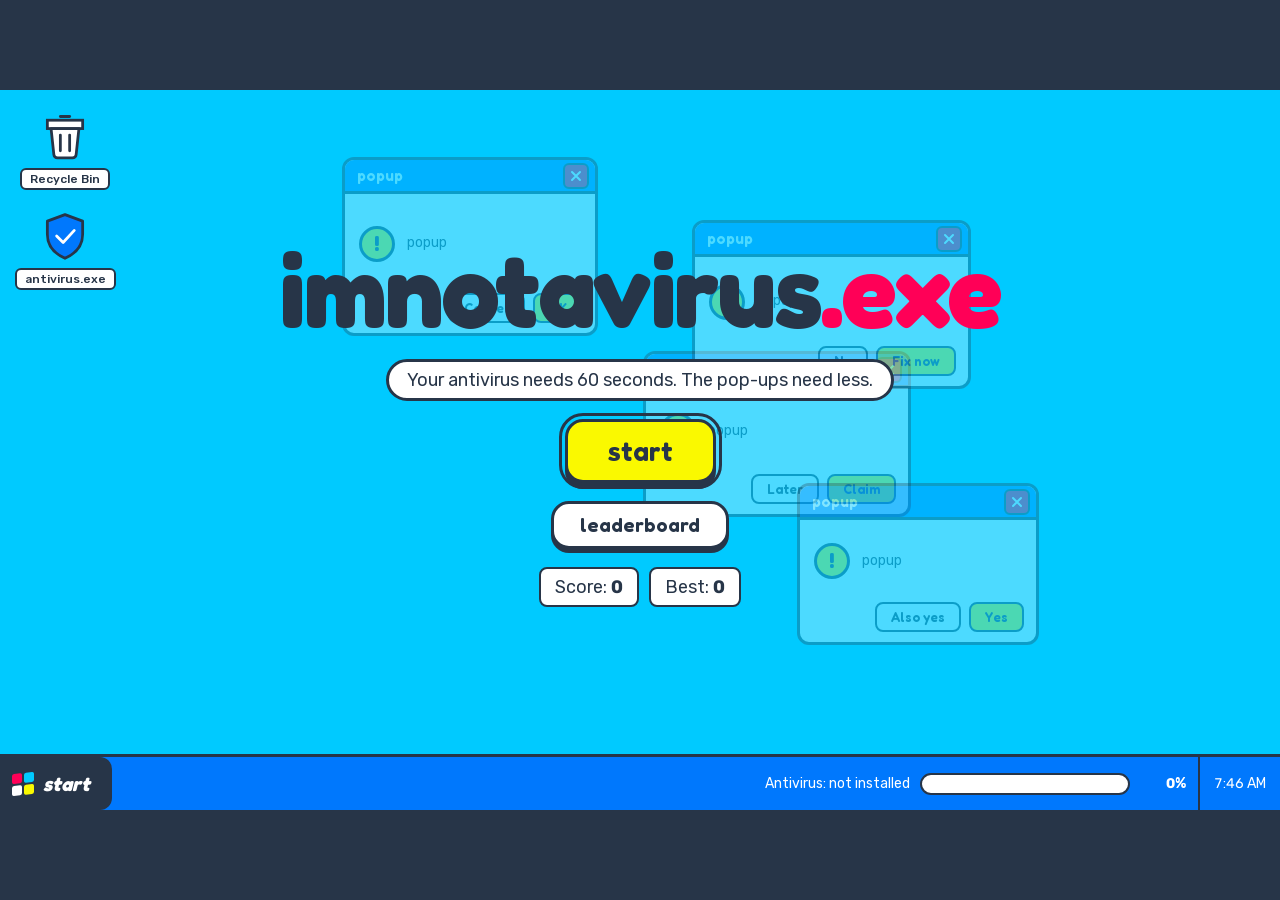
==== index.html @ 9e1ed900 "feat: leaderboard facade with client id, ranking and submit validation Co-Authored-By: Claude Sonnet" ====
<!DOCTYPE html>
<html lang="en">
<head>
  <meta charset="utf-8">
  <meta name="viewport" content="width=device-width, initial-scale=1">
  <title>imnotavirus.exe</title>
  <link rel="stylesheet" href="css/fonts.css">
  <link rel="stylesheet" href="css/base.css">
  <link rel="stylesheet" href="css/desktop.css">
  <link rel="stylesheet" href="css/window.css">
  <link rel="stylesheet" href="css/screens.css">
  <link rel="stylesheet" href="css/leaderboard.css">
</head>
<body>
  <div id="stage">
    <div id="icon-column">
      <div class="desktop-icon">
        <svg viewBox="0 0 56 56" width="52" height="52" aria-hidden="true">
          <path d="M23 7h10" fill="none" stroke="var(--ink)" stroke-width="var(--line)" stroke-linecap="round"/>
          <rect x="9" y="11" width="38" height="9" rx="calc(var(--radius) / 3)" fill="var(--paper)" stroke="var(--ink)" stroke-width="var(--line)"/>
          <path d="M13 20h30l-3 28a4 4 0 0 1-4 3.5H20a4 4 0 0 1-4-3.5z" fill="var(--paper)" stroke="var(--ink)" stroke-width="var(--line)" stroke-linejoin="round"/>
          <path d="M23 27v17M33 27v17" fill="none" stroke="var(--ink)" stroke-width="var(--line)" stroke-linecap="round"/>
        </svg>
        <span>Recycle Bin</span>
      </div>
      <div class="desktop-icon">
        <svg viewBox="0 0 56 56" width="52" height="52" aria-hidden="true">
          <path d="M28 5l19 7v14c0 13-8 21-19 26C17 47 9 39 9 26V12z" fill="var(--blue)" stroke="var(--ink)" stroke-width="var(--line)" stroke-linejoin="round"/>
          <path d="M19 28l7 7 12-13" fill="none" stroke="var(--paper)" stroke-width="var(--line)" stroke-linecap="round" stroke-linejoin="round"/>
        </svg>
        <span>antivirus.exe</span>
      </div>
    </div>

    <div id="popups"></div>

    <section data-screen="title" hidden>
      <div class="ghosts" aria-hidden="true"></div>
      <div class="center">
        <h1 class="title-logo">imnotavirus<span class="exe">.exe</span></h1>
        <p class="tagline">Your antivirus needs <span class="copy-seconds">60</span> seconds. The pop-ups need less.</p>
        <button class="btn" id="start-btn" type="button">start</button>
        <button class="btn small" id="board-btn" type="button">leaderboard</button>
        <div class="stats">
          <span>Score: <strong id="title-last">0</strong></span>
          <span>Best: <strong id="title-best">0</strong></span>
        </div>
      </div>
    </section>

    <section data-screen="tutorial" hidden>
      <div class="instruct">
        <b>Click anywhere on a pop-up</b> to close it — the whole window, not just the ✕. They arrive faster and faster, so don't let them pile up before the antivirus finishes installing. Press <b>start</b> in the taskbar, or <b>Esc</b>, to pause.
      </div>
    </section>

    <section data-screen="play" hidden></section>

    <section data-screen="paused" hidden>
      <div class="start-menu" role="status" aria-live="polite">
        <div class="start-menu-head">
          <span class="hud-flag" aria-hidden="true"><i></i><i></i><i></i><i></i></span>
          <h2 id="paused-heading">Paused</h2>
        </div>
        <ul class="start-menu-rows">
          <li><span>Pop-ups closed</span><strong id="pause-closed">0</strong></li>
          <li><span>Pop-ups open</span><strong id="pause-open">0</strong></li>
          <li><span>Antivirus installed</span><strong id="pause-progress">0%</strong></li>
        </ul>
        <p class="start-menu-hint">Press Esc or the start button to keep going.</p>
      </div>
    </section>

    <section data-screen="success" hidden>
      <div class="wizard" role="status" aria-live="polite">
        <div class="wizard-bar">antivirus.exe — Setup</div>
        <div class="wizard-body">
          <h2>Installation complete.</h2>
          <ul class="wizard-steps">
            <li><span class="tick" aria-hidden="true">✓</span>Scanning system… done</li>
            <li><span class="tick" aria-hidden="true">✓</span>Removing threats… done</li>
            <li><span class="tick" aria-hidden="true">✓</span>Restarting services… done</li>
          </ul>
          <div class="wizard-meter" aria-hidden="true"><span class="wizard-meter-fill"></span></div>
          <div class="stats">
            <span>Closed: <strong id="success-score">0</strong></span>
            <span>Best: <strong id="success-best">0</strong></span>
          </div>
          <span class="badge" id="success-new-best" hidden>New best</span>
        </div>
        <div class="wizard-foot">
          <button class="btn small" id="play-again-btn" type="button">finish</button>
        </div>
      </div>
    </section>

    <section data-screen="crash" hidden>
      <div class="crash-face" aria-hidden="true">:(</div>
      <h2>Your PC ran into a problem and needs to restart.</h2>
      <p>You closed <strong id="crash-score">0</strong> pop-ups before your desktop ran out of room (best: <strong id="crash-best">0</strong>), and the antivirus was <strong id="crash-progress">0</strong>% installed.</p>
      <span class="badge" id="crash-new-best" hidden>New best</span>
      <p class="crash-pct"><span id="crash-pct">0</span>% complete</p>
      <button class="btn" id="try-again-btn" type="button">try again</button>
    </section>

    <section data-screen="board" hidden>
      <div class="board">
        <div class="board-bar">
          <span id="board-heading">leaderboard.exe</span>
          <button class="board-x" id="board-close" type="button" aria-label="Close leaderboard">✕</button>
        </div>
        <div class="board-body">
          <div class="board-status" id="board-status" hidden></div>
          <table class="board-table" id="board-table" aria-labelledby="board-heading">
            <thead>
              <tr><th class="col-rank" scope="col">rank</th><th scope="col">name</th><th class="col-score" scope="col">closed</th></tr>
            </thead>
            <tbody id="board-rows">
              <tr><td><span class="medal medal-1">1</span></td><td>placeholder</td><td class="col-score">144</td></tr>
              <tr><td><span class="medal medal-2">2</span></td><td>placeholder</td><td class="col-score">141</td></tr>
              <tr><td><span class="medal medal-3">3</span></td><td>placeholder</td><td class="col-score">138</td></tr>
              <tr class="row-mine"><td>4</td><td>placeholder</td><td class="col-score">96</td></tr>
            </tbody>
          </table>
          <div class="board-mine-pin" id="board-mine" hidden></div>
        </div>
        <div class="board-foot">
          <button class="btn small" id="board-back" type="button">back</button>
        </div>
      </div>
    </section>

    <div id="taskbar">
      <button class="hud-start" id="start-menu" type="button" title="Pause (Esc)">
        <span class="hud-flag" aria-hidden="true"><i></i><i></i><i></i><i></i></span>
        <span id="hud-start-label">start</span>
      </button>
      <span class="hud-av">
        <span id="hud-label">Antivirus: not installed</span>
        <span class="hud-meter"><span class="hud-meter-fill" id="hud-fill"></span></span>
        <strong id="hud-time">0%</strong>
      </span>
      <span class="hud-clock" id="hud-clock">12:00 PM</span>
    </div>

    <pre id="debug" hidden></pre>
  </div>

  <script src="js/config.js"></script>
  <script src="js/names.js"></script>
  <script src="js/storage.js"></script>
  <script src="js/leaderboard-local.js"></script>
  <script src="js/leaderboard.js"></script>
  <script src="js/stage.js"></script>
  <script src="js/popups.js"></script>
  <script src="js/hud.js"></script>
  <script src="js/screens.js"></script>
  <script src="js/debug.js"></script>
  <script src="js/game.js"></script>
  <script src="js/main.js"></script>
</body>
</html>
---- css/fonts.css ----
/* Fredoka and Rubik, latin subset, SIL Open Font License 1.1.
   Base64 so the fonts also load from file://; see assets/fonts/README.md. */

@font-face {
  font-family: "Fredoka";
  font-style: normal;
  font-weight: 300 700;
  font-display: swap;
  src: url([data-uri]) format("woff2");
}

@font-face {
  font-family: "Rubik";
  font-style: normal;
  font-weight: 300 900;
  font-display: swap;
  src: url([data-uri]) format("woff2");
}
---- css/base.css ----
:root {
  --desk: #00CAFF;
  --paper: #FFFFFF;
  --warn: #FAF900;
  --err: #FF0057;
  --ink: #273548;
  --blue: #0078FD;
  --win: #04B550;

  /* Medals. Measured against --ink text: gold 7.78:1, silver 8.13:1,
     bronze 5.37:1 — all clear of 4.5:1. As fills only; each needs an --ink
     border because the fills themselves are 1.6-2.3:1 against --paper. */
  --gold: #FFC400;
  --silver: #C9D2DC;
  --bronze: #E09B6B;

  --line: 3px;
  --line-thin: 2px;
  --radius: 12px;
  --press: 6px;

  --stage-w: 1280px;
  --stage-h: 720px;
  --taskbar: 56px;

  --display: "Fredoka", "Arial Rounded MT Bold", "Trebuchet MS", system-ui, sans-serif;
  --font: "Rubik", system-ui, -apple-system, "Segoe UI", Roboto, sans-serif;
}

* { box-sizing: border-box; }

html, body { height: 100%; margin: 0; }

body {
  overflow: hidden;
  background: var(--ink);
  color: var(--ink);
  font-family: var(--font);
  user-select: none;
  -webkit-user-select: none;
}

#stage {
  position: absolute;
  left: 50%;
  top: 50%;
  width: var(--stage-w);
  height: var(--stage-h);
  transform: translate(-50%, -50%) scale(var(--scale, 1));
  background: var(--desk);
  overflow: hidden;
}

#debug {
  position: absolute;
  top: 12px;
  right: 12px;
  z-index: 10;
  margin: 0;
  padding: 8px 10px;
  border-radius: calc(var(--radius) / 2);
  background: var(--ink);
  color: var(--paper);
  font: 12px/1.5 ui-monospace, Menlo, Consolas, monospace;
  pointer-events: none;
}
---- css/desktop.css ----
#icon-column {
  position: absolute;
  left: 0;
  top: 0;
  bottom: var(--taskbar);
  width: 130px;
  display: flex;
  flex-direction: column;
  align-items: center;
  gap: 20px;
  padding-top: 20px;
}

.desktop-icon {
  width: 104px;
  display: flex;
  flex-direction: column;
  align-items: center;
  gap: 6px;
}

.desktop-icon span {
  padding: 2px 8px;
  background: var(--paper);
  border: var(--line-thin) solid var(--ink);
  border-radius: calc(var(--radius) / 2);
  font-size: 12px;
  font-weight: 500;
  text-align: center;
}

#taskbar {
  position: absolute;
  left: 0;
  right: 0;
  bottom: 0;
  height: var(--taskbar);
  z-index: 3;
  display: flex;
  align-items: center;
  gap: 12px;
  padding: 0 0 0 0;
  background: var(--blue);
  color: var(--paper);
  border-top: var(--line) solid var(--ink);
  font-size: 15px;
  font-variant-numeric: tabular-nums;
}

.hud-start {
  height: 100%;
  display: flex;
  align-items: center;
  gap: 9px;
  padding: 0 22px 0 12px;
  background: var(--ink);
  color: var(--paper);
  border: 0;
  border-radius: 0 var(--radius) var(--radius) 0;
  font-family: var(--display);
  font-size: 20px;
  font-weight: 700;
  font-style: italic;
  cursor: pointer;
}

.hud-start:hover {
  color: var(--warn);
}

.hud-start:focus-visible {
  outline: var(--line) solid var(--warn);
  outline-offset: calc(-1 * var(--line));
}

.hud-flag {
  display: grid;
  grid-template-columns: 10px 10px;
  gap: 2px;
  transform: skewY(-6deg);
}

.hud-flag i {
  width: 10px;
  height: 10px;
  border-radius: 2px;
}

.hud-flag i:nth-child(1) { background: var(--err); }
.hud-flag i:nth-child(2) { background: var(--desk); }
.hud-flag i:nth-child(3) { background: var(--paper); }
.hud-flag i:nth-child(4) { background: var(--warn); }

.hud-av {
  margin-left: auto;
  display: flex;
  align-items: center;
  gap: 10px;
  font-size: 14px;
}

.hud-meter {
  width: 210px;
  height: 22px;
  overflow: hidden;
  background: var(--paper);
  border: var(--line-thin) solid var(--ink);
  border-radius: 999px;
}

.hud-meter-fill {
  display: block;
  height: 100%;
  width: 0;
  background: repeating-linear-gradient(-45deg, var(--ink) 0 6px, var(--warn) 6px 12px);
}

#hud-time {
  width: 46px;
  font-variant-numeric: tabular-nums;
  text-align: right;
  font-weight: 700;
}

.hud-clock {
  height: 100%;
  display: flex;
  align-items: center;
  padding: 0 14px;
  border-left: var(--line-thin) solid var(--ink);
  font-size: 14px;
}
---- css/window.css ----
#popups {
  position: absolute;
  inset: 0 0 var(--taskbar) 0;
  z-index: 1;
}

.popup,
.ghost {
  position: absolute;
  display: flex;
  flex-direction: column;
  overflow: hidden;
  background: var(--paper);
  border: var(--line) solid var(--ink);
  border-radius: var(--radius);
}

.popup {
  cursor: pointer;
  transition: opacity 100ms linear;
}

.popup-bar {
  flex: none;
  display: flex;
  align-items: center;
  justify-content: space-between;
  gap: 8px;
  height: 34px;
  padding: 0 6px 0 12px;
  background: var(--blue);
  color: var(--paper);
  border-bottom: var(--line) solid var(--ink);
  font-family: var(--display);
  font-size: 15px;
  font-weight: 600;
}

.popup-title {
  white-space: nowrap;
  overflow: hidden;
  text-overflow: ellipsis;
}

.popup-x {
  flex: none;
  width: 26px;
  height: 26px;
  display: grid;
  place-items: center;
  background: var(--err);
  border: var(--line-thin) solid var(--ink);
  border-radius: calc(var(--radius) / 2);
}

.popup-x svg {
  display: block;
}

.popup-body {
  flex: 1;
  display: flex;
  align-items: center;
  gap: 12px;
  padding: 10px 14px;
  font-size: 14px;
  line-height: 1.3;
}

.popup-icon {
  flex: none;
  width: 36px;
  height: 36px;
  display: grid;
  place-items: center;
  background: var(--warn);
  border: var(--line) solid var(--ink);
  border-radius: 50%;
  font-family: var(--display);
  font-size: 21px;
  font-weight: 700;
}

.popup-foot {
  flex: none;
  display: flex;
  justify-content: flex-end;
  gap: 8px;
  padding: 0 12px 10px;
}

.popup-fake {
  padding: 5px 14px;
  background: var(--paper);
  border: var(--line-thin) solid var(--ink);
  border-radius: calc(var(--radius) / 1.5);
  font-family: var(--display);
  font-size: 13px;
  font-weight: 600;
}

.popup-fake.primary {
  background: var(--warn);
}

.popup:hover .popup-bar {
  background: var(--ink);
}

.popup.closing {
  opacity: 0;
  pointer-events: none;
}

.popup-warning .popup-bar {
  background: var(--warn);
  color: var(--ink);
}

.popup-warning .popup-x {
  background: var(--ink);
}

.popup-error {
  border-color: var(--err);
}

.popup-error .popup-bar {
  background: var(--ink);
  border-bottom-color: var(--err);
}

.popup-error .popup-icon {
  background: var(--err);
  color: var(--paper);
  border-radius: calc(var(--radius) / 3);
}

.popup-download .popup-bar {
  background: var(--ink);
}

.popup-terminal {
  flex-direction: column;
  align-items: stretch;
  gap: 8px;
  background: var(--ink);
  color: var(--warn);
  font-family: ui-monospace, Menlo, Consolas, monospace;
  font-size: 12px;
}

.popup-terminal .popup-text {
  white-space: nowrap;
  overflow: hidden;
}

.popup-bar-fill {
  height: 10px;
  background: repeating-linear-gradient(90deg, var(--warn) 0 8px, var(--ink) 8px 14px);
  border: var(--line-thin) solid var(--paper);
}
---- css/screens.css ----
[data-screen] {
  position: absolute;
  inset: 0 0 var(--taskbar) 0;
  z-index: 2;
  pointer-events: none;
}

[data-screen][hidden] {
  display: none;
}

[data-screen] button,
.wizard,
.board,
[data-screen="paused"],
[data-screen="crash"] {
  pointer-events: auto;
}

.center {
  position: absolute;
  inset: 0;
  display: flex;
  flex-direction: column;
  align-items: center;
  justify-content: center;
  gap: 18px;
  text-align: center;
}

.ghosts {
  position: absolute;
  inset: 0;
  pointer-events: none;
}

.ghost {
  opacity: 0.3;
  transition: opacity 140ms linear, transform 140ms ease-out;
}

.ghosts.animated .ghost {
  opacity: 0;
  transform: scale(0.92);
}

.ghosts.animated .ghost.ghost-on {
  opacity: 0.3;
  transform: none;
}

@media (prefers-reduced-motion: reduce) {
  .ghost,
  .ghosts.animated .ghost,
  .ghosts.animated .ghost.ghost-on {
    opacity: 0.3;
    transform: none;
    transition: none;
  }
}

.title-logo {
  margin: 0;
  font-family: var(--display);
  font-size: 104px;
  font-weight: 700;
  letter-spacing: -0.02em;
  line-height: 1;
}

.title-logo .exe {
  color: var(--err);
}

.tagline {
  margin: 0;
  padding: 7px 18px;
  background: var(--paper);
  border: var(--line) solid var(--ink);
  border-radius: 999px;
  font-size: 18px;
}

.stats {
  display: flex;
  gap: 10px;
  font-size: 18px;
  font-variant-numeric: tabular-nums;
}

.stats span {
  padding: 7px 14px;
  background: var(--paper);
  border: var(--line-thin) solid var(--ink);
  border-radius: calc(var(--radius) / 1.5);
}

.btn {
  padding: 12px 40px;
  background: var(--paper);
  color: var(--ink);
  border: var(--line) solid var(--ink);
  border-radius: calc(var(--radius) * 1.5);
  box-shadow: 0 var(--press) 0 var(--ink);
  font-family: var(--display);
  font-size: 28px;
  font-weight: 600;
  cursor: pointer;
  transition: transform 60ms linear, box-shadow 60ms linear, background 100ms linear;
}

.btn:hover {
  background: var(--warn);
}

.btn:active {
  transform: translateY(var(--press));
  box-shadow: 0 0 0 var(--ink);
}

.btn:focus-visible {
  outline: var(--line) solid var(--ink);
  outline-offset: var(--line);
  background: var(--warn);
}

.btn:disabled {
  cursor: default;
  opacity: 0.55;
}

.btn.small {
  padding: 9px 26px;
  font-size: 20px;
  box-shadow: 0 calc(var(--press) / 1.5) 0 var(--ink);
}

.btn.small:active {
  transform: translateY(calc(var(--press) / 1.5));
}

.instruct {
  position: absolute;
  left: 50%;
  bottom: 24px;
  transform: translateX(-50%);
  width: 780px;
  padding: 14px 22px;
  background: var(--paper);
  border: var(--line) solid var(--ink);
  border-radius: var(--radius);
  font-size: 18px;
  line-height: 1.45;
  text-align: center;
}

.badge {
  padding: 5px 14px;
  background: var(--warn);
  color: var(--ink);
  border: var(--line-thin) solid var(--ink);
  border-radius: 999px;
  font-family: var(--display);
  font-size: 13px;
  font-weight: 700;
  letter-spacing: 0.06em;
  text-transform: uppercase;
}

[data-screen="paused"] {
  background: rgba(39, 53, 72, 0.35);
}

[data-screen="crash"] {
  inset: 0;
  z-index: 5;
  display: flex;
  flex-direction: column;
  align-items: flex-start;
  gap: 20px;
  padding: 84px 140px;
  background: var(--blue);
  color: var(--paper);
}

.crash-face {
  margin-bottom: 8px;
  font-family: var(--display);
  font-size: 150px;
  font-weight: 500;
  line-height: 0.8;
}

[data-screen="crash"] h2 {
  margin: 0;
  max-width: 30ch;
  font-size: 34px;
  font-weight: 400;
  line-height: 1.25;
}

[data-screen="crash"] p {
  margin: 0;
  max-width: 62ch;
  font-size: 19px;
  line-height: 1.45;
}

.crash-pct {
  font-variant-numeric: tabular-nums;
}

.start-menu {
  position: absolute;
  left: 0;
  bottom: 0;
  width: 340px;
  display: flex;
  flex-direction: column;
  gap: 14px;
  padding: 18px;
  background: var(--ink);
  color: var(--paper);
  border: var(--line) solid var(--paper);
  border-radius: 0 var(--radius) 0 0;
}

.start-menu-head {
  display: flex;
  align-items: center;
  gap: 10px;
}

.start-menu-head h2 {
  margin: 0;
  font-family: var(--display);
  font-size: 26px;
  font-weight: 600;
}

.start-menu-rows {
  margin: 0;
  padding: 0;
  list-style: none;
  display: flex;
  flex-direction: column;
  gap: 4px;
}

.start-menu-rows li {
  display: flex;
  align-items: center;
  justify-content: space-between;
  gap: 12px;
  padding: 10px 12px;
  background: var(--blue);
  color: var(--paper);
  border-radius: calc(var(--radius) / 3);
  font-size: 19px;
  font-weight: 700;
}

.start-menu-rows strong {
  font-size: 19px;
  font-weight: 700;
  font-variant-numeric: tabular-nums;
}

.start-menu-hint {
  margin: 0;
  font-size: 14px;
  line-height: 1.4;
}

.wizard {
  position: absolute;
  left: 50%;
  top: 50%;
  transform: translate(-50%, -50%);
  width: 460px;
  overflow: hidden;
  background: var(--paper);
  border: var(--line) solid var(--ink);
  border-radius: var(--radius);
}

.wizard-bar {
  padding: 10px 14px;
  background: var(--blue);
  color: var(--paper);
  border-bottom: var(--line) solid var(--ink);
  font-family: var(--display);
  font-size: 19px;
  font-weight: 700;
}

.wizard-body {
  display: flex;
  flex-direction: column;
  align-items: center;
  gap: 16px;
  padding: 24px;
  text-align: center;
}

.wizard-body h2 {
  margin: 0;
  font-family: var(--display);
  font-size: 28px;
  font-weight: 600;
}

.wizard-steps {
  margin: 0;
  padding: 0;
  width: 100%;
  list-style: none;
  display: flex;
  flex-direction: column;
  gap: 8px;
  font-size: 16px;
  text-align: left;
}

.wizard-steps li {
  display: flex;
  align-items: center;
  gap: 10px;
}

.tick {
  flex: none;
  width: 22px;
  height: 22px;
  display: grid;
  place-items: center;
  background: var(--win);
  color: var(--ink);
  border: var(--line-thin) solid var(--ink);
  border-radius: 50%;
  font-size: 13px;
  font-weight: 700;
}

.wizard-meter {
  width: 100%;
  height: 20px;
  overflow: hidden;
  background: var(--paper);
  border: var(--line-thin) solid var(--ink);
  border-radius: 999px;
}

.wizard-meter-fill {
  display: block;
  height: 100%;
  width: 100%;
  background: repeating-linear-gradient(-45deg, var(--ink) 0 6px, var(--warn) 6px 12px);
}

.wizard-foot {
  display: flex;
  justify-content: flex-end;
  padding: 0 24px 22px;
}


/* Win transition: the wizard rises, ticks its steps one at a time, then fills.
   Only applied while .wizard-reveal is set, so reduced-motion gets the finished
   state immediately. */
@keyframes wizard-rise {
  from {
    opacity: 0;
    transform: translate(-50%, calc(-50% + 20px));
  }
  to {
    opacity: 1;
    transform: translate(-50%, -50%);
  }
}
.wizard.wizard-reveal {
  animation: wizard-rise 220ms ease-out both;
}
.wizard-reveal .wizard-steps li {
  opacity: 0.45;
  transition: opacity 160ms ease;
}
.wizard-reveal .wizard-steps li.done {
  opacity: 1;
}
.wizard-reveal .tick {
  background: var(--paper);
  color: transparent;
  transform: scale(0.72);
  transition: background 160ms ease, color 160ms ease, transform 160ms ease-out;
}
.wizard-reveal .wizard-steps li.done .tick {
  background: var(--win);
  color: var(--ink);
  transform: scale(1);
}
.wizard-reveal .wizard-meter-fill {
  width: 0;
  transition: width 420ms ease-out;
}
.wizard-reveal.filled .wizard-meter-fill {
  width: 100%;
}
---- css/leaderboard.css ----
/* Board window. Mirrors .wizard's construction so the two windows agree. */
.board {
  position: absolute;
  left: 50%;
  top: 50%;
  transform: translate(-50%, -50%);
  width: 620px;
  max-height: 560px;
  display: flex;
  flex-direction: column;
  overflow: hidden;
  background: var(--paper);
  border: var(--line) solid var(--ink);
  border-radius: var(--radius);
}
.board-bar {
  display: flex;
  align-items: center;
  justify-content: space-between;
  gap: 12px;
  padding: 8px 10px 8px 14px;
  background: var(--blue);
  color: var(--paper);
  font-family: var(--display);
  font-size: 17px;
  border-bottom: var(--line) solid var(--ink);
}
.board-x {
  flex: none;
  width: 26px;
  height: 26px;
  display: grid;
  place-items: center;
  background: var(--err);
  color: var(--paper);
  font-size: 14px;
  line-height: 1;
  border: var(--line-thin) solid var(--ink);
  border-radius: calc(var(--radius) / 2);
  cursor: pointer;
}
.board-body {
  flex: 1 1 auto;
  min-height: 0;
  overflow-y: auto;
  padding: 14px;
}
.board-foot {
  display: flex;
  justify-content: flex-end;
  padding: 10px 14px;
  border-top: var(--line-thin) solid var(--ink);
}
.board-table {
  width: 100%;
  border-collapse: collapse;
  font-size: 16px;
  text-align: left;
}
.board-table th {
  padding: 4px 8px;
  font-family: var(--display);
  font-size: 14px;
  text-transform: lowercase;
  border-bottom: var(--line-thin) solid var(--ink);
}
.board-table td {
  padding: 5px 8px;
  border-bottom: 1px solid rgba(39, 53, 72, 0.15);
}
.board-table .col-rank { width: 70px; }
.board-table .col-score { width: 90px; text-align: right; }
.board-table td.col-score { font-variant-numeric: tabular-nums; font-weight: 700; }

/* Medals are a filled pill with the rank in ink. The number is always
   present, so rank is never communicated by colour alone. */
.medal {
  display: inline-grid;
  place-items: center;
  min-width: 30px;
  padding: 1px 7px;
  color: var(--ink);
  font-weight: 700;
  border: var(--line-thin) solid var(--ink);
  border-radius: 999px;
}
.medal-1 { background: var(--gold); }
.medal-2 { background: var(--silver); }
.medal-3 { background: var(--bronze); }

.row-mine { background: rgba(0, 120, 253, 0.12); }
.row-mine td { font-weight: 700; }
.won-badge {
  margin-left: 6px;
  padding: 0 6px;
  font-size: 12px;
  font-weight: 700;
  color: var(--ink);
  background: var(--win);
  border: 1px solid var(--ink);
  border-radius: 999px;
}

.board-mine-pin {
  margin-top: 10px;
  padding-top: 10px;
  border-top: var(--line-thin) dashed var(--ink);
  font-size: 16px;
  font-weight: 700;
}
.board-status {
  padding: 18px 6px;
  font-size: 17px;
  text-align: center;
}
.board-skeleton span {
  display: block;
  height: 18px;
  margin: 8px 0;
  background: rgba(39, 53, 72, 0.12);
  border-radius: calc(var(--radius) / 3);
}
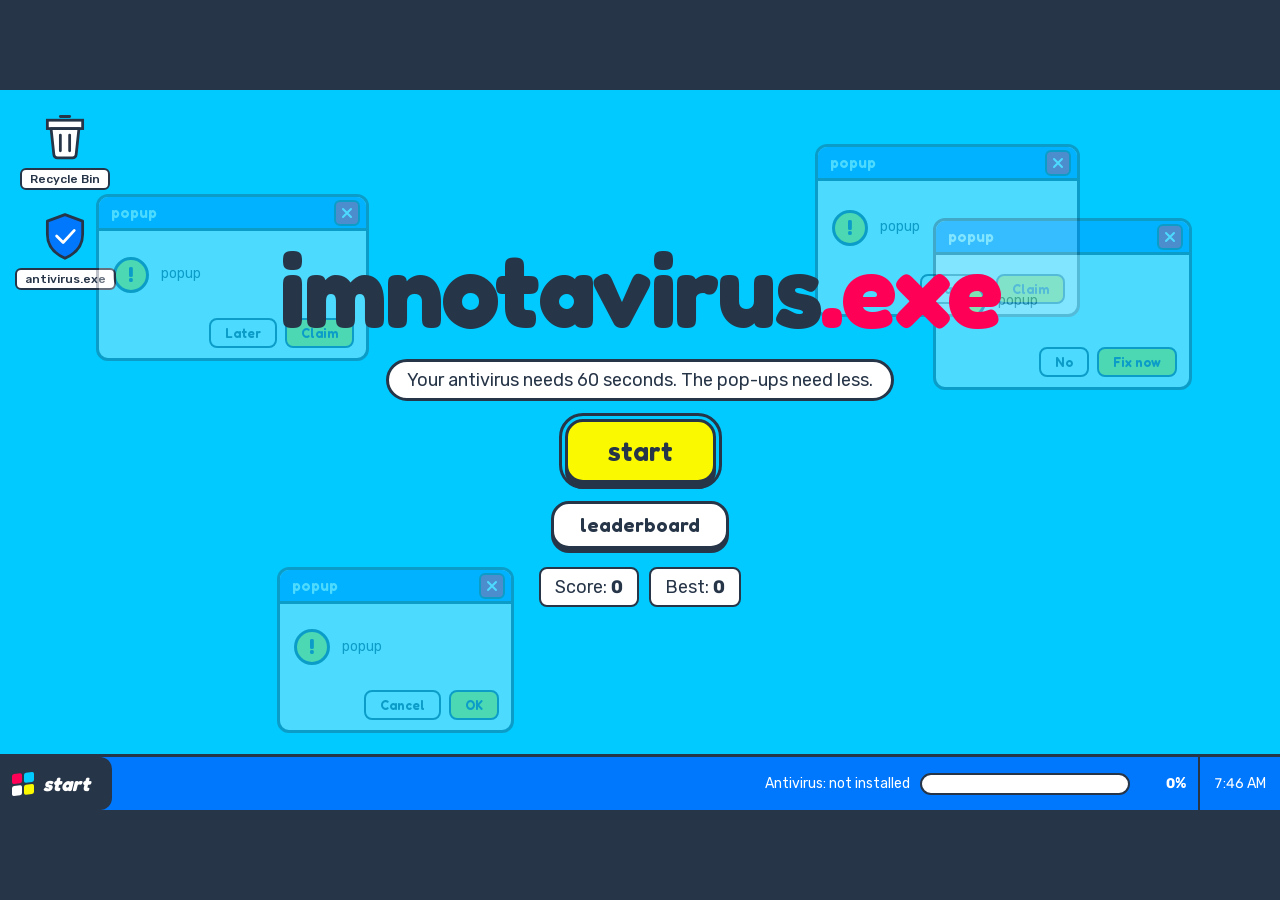
==== commit 210604e7: "feat: render the board with medals, pinned placement and all four states Co-Authored-By: Claude Sonn" ====
--- a/index.html
+++ b/index.html
@@ -115,12 +115,7 @@
             <thead>
               <tr><th class="col-rank" scope="col">rank</th><th scope="col">name</th><th class="col-score" scope="col">closed</th></tr>
             </thead>
-            <tbody id="board-rows">
-              <tr><td><span class="medal medal-1">1</span></td><td>placeholder</td><td class="col-score">144</td></tr>
-              <tr><td><span class="medal medal-2">2</span></td><td>placeholder</td><td class="col-score">141</td></tr>
-              <tr><td><span class="medal medal-3">3</span></td><td>placeholder</td><td class="col-score">138</td></tr>
-              <tr class="row-mine"><td>4</td><td>placeholder</td><td class="col-score">96</td></tr>
-            </tbody>
+            <tbody id="board-rows"></tbody>
           </table>
           <div class="board-mine-pin" id="board-mine" hidden></div>
         </div>
@@ -151,6 +146,7 @@
   <script src="js/storage.js"></script>
   <script src="js/leaderboard-local.js"></script>
   <script src="js/leaderboard.js"></script>
+  <script src="js/board-ui.js"></script>
   <script src="js/stage.js"></script>
   <script src="js/popups.js"></script>
   <script src="js/hud.js"></script>
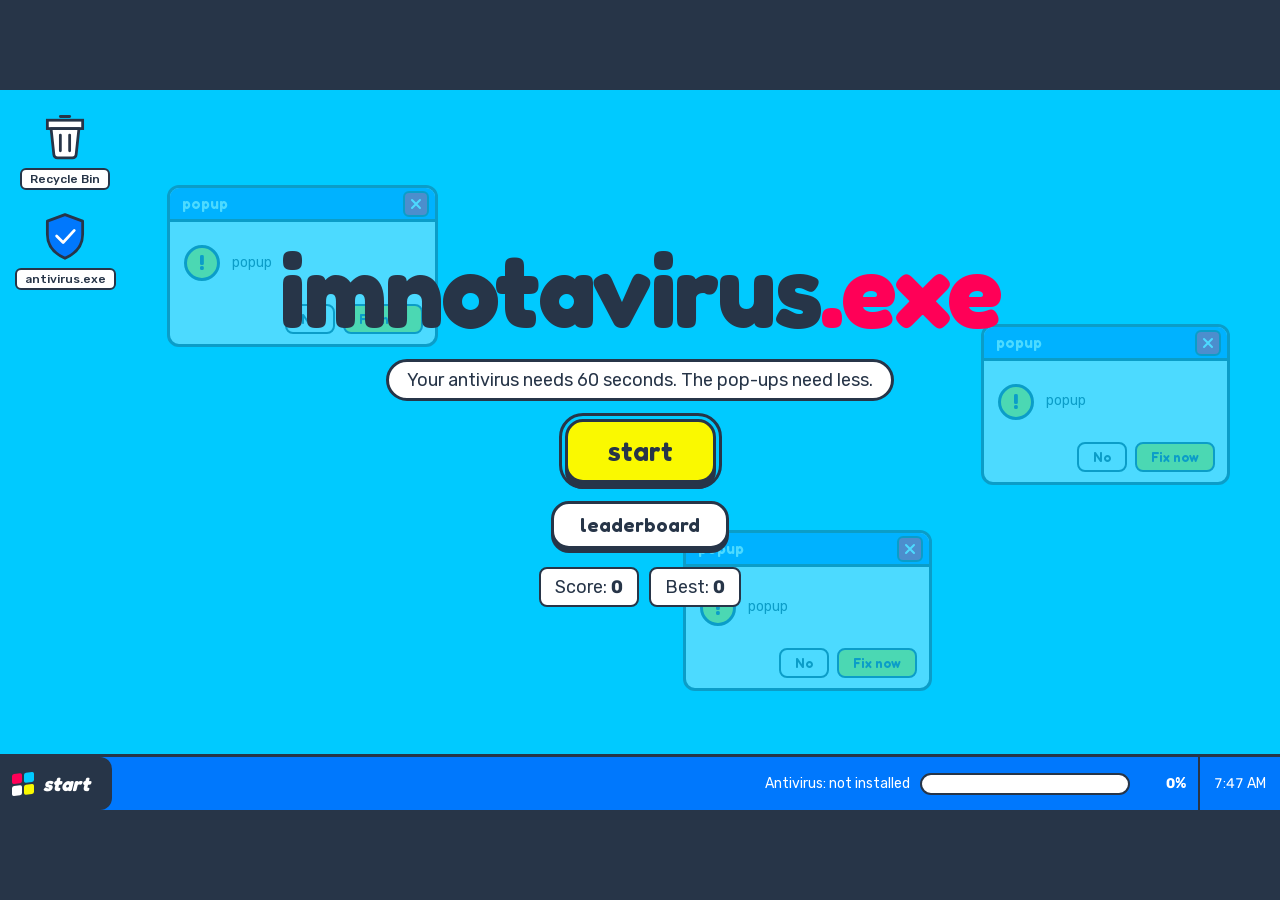
==== commit 419ba1b4: "feat: name entry on both end screens with inline validation Passes the actual result object by refer" ====
--- a/index.html
+++ b/index.html
@@ -87,6 +87,7 @@
             <span>Best: <strong id="success-best">0</strong></span>
           </div>
           <span class="badge" id="success-new-best" hidden>New best</span>
+          <div class="name-slot" id="success-name-slot"></div>
         </div>
         <div class="wizard-foot">
           <button class="btn small" id="play-again-btn" type="button">finish</button>
@@ -99,6 +100,7 @@
       <h2>Your PC ran into a problem and needs to restart.</h2>
       <p>You closed <strong id="crash-score">0</strong> pop-ups before your desktop ran out of room (best: <strong id="crash-best">0</strong>), and the antivirus was <strong id="crash-progress">0</strong>% installed.</p>
       <span class="badge" id="crash-new-best" hidden>New best</span>
+      <div class="name-slot" id="crash-name-slot"></div>
       <p class="crash-pct"><span id="crash-pct">0</span>% complete</p>
       <button class="btn" id="try-again-btn" type="button">try again</button>
     </section>
@@ -138,6 +140,17 @@
       <span class="hud-clock" id="hud-clock">12:00 PM</span>
     </div>
 
+    <form class="name-entry" id="name-entry" novalidate hidden>
+      <label for="name-input">Put this run on the leaderboard</label>
+      <div class="name-entry-row">
+        <input id="name-input" name="name" type="text" maxlength="12" autocomplete="off" spellcheck="false" placeholder="your name">
+        <button class="btn small" id="name-submit" type="submit">submit</button>
+      </div>
+      <p class="name-error" id="name-error" role="alert" hidden></p>
+      <p class="name-note">Letters, numbers and spaces, up to 12. Your name will be visible on a public board.</p>
+      <p class="name-placed" id="name-placed" hidden></p>
+    </form>
+
     <pre id="debug" hidden></pre>
   </div>
 
@@ -147,6 +160,7 @@
   <script src="js/leaderboard-local.js"></script>
   <script src="js/leaderboard.js"></script>
   <script src="js/board-ui.js"></script>
+  <script src="js/name-entry.js"></script>
   <script src="js/stage.js"></script>
   <script src="js/popups.js"></script>
   <script src="js/hud.js"></script>
--- a/css/leaderboard.css
+++ b/css/leaderboard.css
@@ -120,3 +120,71 @@
   background: rgba(39, 53, 72, 0.12);
   border-radius: calc(var(--radius) / 3);
 }
+
+.name-entry[hidden] {
+  display: none;
+}
+.name-entry {
+  display: flex;
+  flex-direction: column;
+  gap: 6px;
+  align-items: center;
+  width: 100%;
+  max-width: 380px;
+  margin: 4px auto 0;
+  text-align: center;
+}
+.name-entry > label {
+  font-family: var(--display);
+  font-size: 16px;
+}
+.name-entry-row[hidden] {
+  display: none;
+}
+.name-entry-row {
+  display: flex;
+  gap: 8px;
+  width: 100%;
+}
+#name-input {
+  flex: 1 1 auto;
+  min-width: 0;
+  padding: 8px 10px;
+  font-family: var(--font);
+  font-size: 17px;
+  color: var(--ink);
+  background: var(--paper);
+  border: var(--line-thin) solid var(--ink);
+  border-radius: calc(var(--radius) / 2);
+}
+#name-input:focus-visible {
+  outline: var(--line) solid var(--ink);
+  outline-offset: 2px;
+}
+.name-error {
+  margin: 0;
+  padding: 4px 8px;
+  font-size: 15px;
+  font-weight: 700;
+  color: var(--ink);
+  background: var(--warn);
+  border: var(--line-thin) solid var(--ink);
+  border-radius: calc(var(--radius) / 2);
+}
+.name-note {
+  margin: 0;
+  font-size: 13px;
+  opacity: 0.75;
+}
+.name-placed {
+  margin: 0;
+  font-family: var(--display);
+  font-size: 18px;
+}
+/* The crash screen is ink-on-blue, so the form needs the paper treatment
+   there to keep every pairing above 4.5:1. */
+[data-screen="crash"] .name-entry > label,
+[data-screen="crash"] .name-note,
+[data-screen="crash"] .name-placed {
+  color: var(--paper);
+}
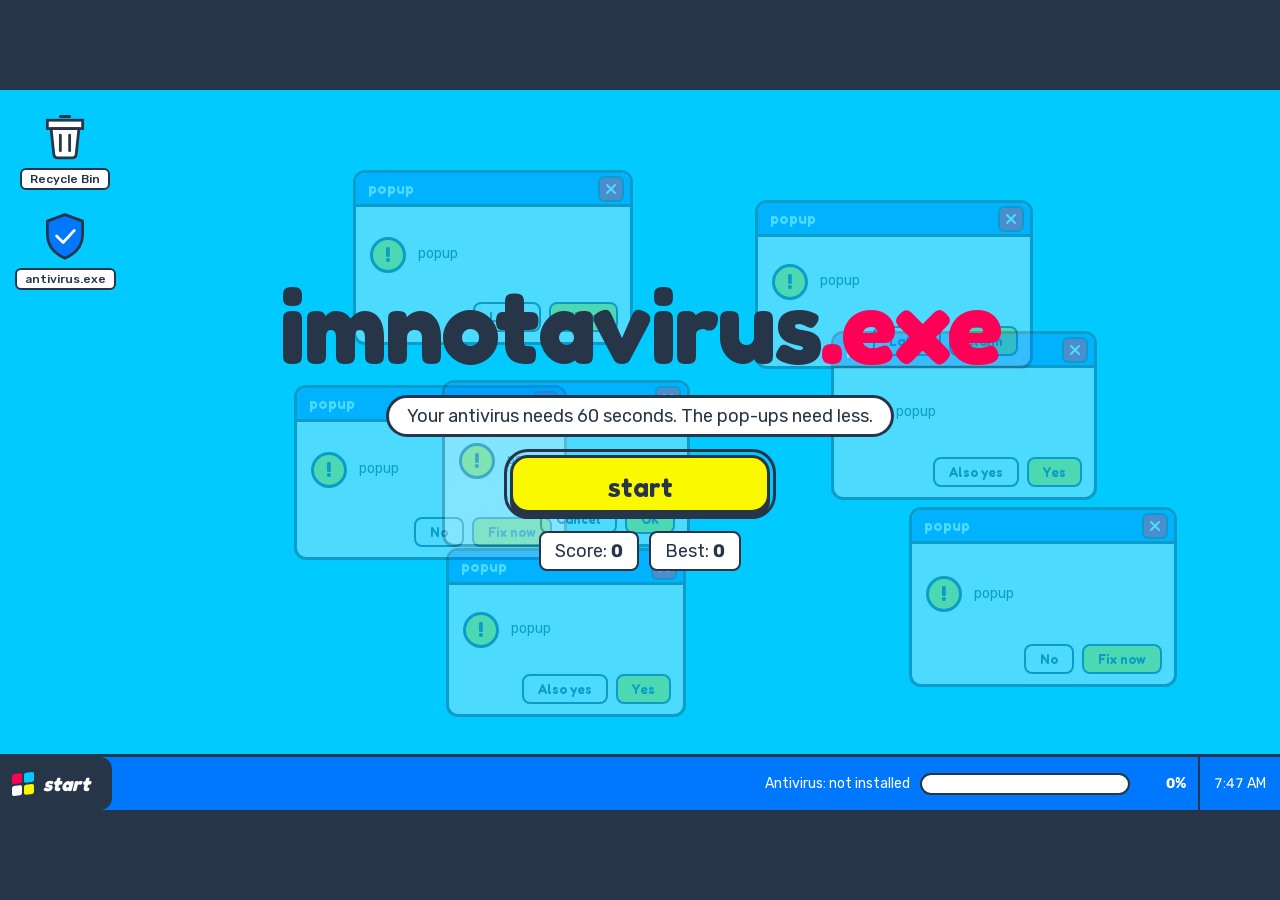
==== commit fafd9a2c: "feat: rotating start/leaderboard wheel that freezes on hover and focus The title screen's button now" ====
--- a/index.html
+++ b/index.html
@@ -39,7 +39,12 @@
       <div class="center">
         <h1 class="title-logo">imnotavirus<span class="exe">.exe</span></h1>
         <p class="tagline">Your antivirus needs <span class="copy-seconds">60</span> seconds. The pop-ups need less.</p>
-        <button class="btn" id="start-btn" type="button">start</button>
+        <button class="btn wheel" id="wheel-btn" type="button" aria-label="start">
+          <span class="wheel-track" id="wheel-track" aria-hidden="true">
+            <span>start</span>
+            <span>leaderboard</span>
+          </span>
+        </button>
         <button class="btn small" id="board-btn" type="button">leaderboard</button>
         <div class="stats">
           <span>Score: <strong id="title-last">0</strong></span>
@@ -161,6 +166,7 @@
   <script src="js/leaderboard.js"></script>
   <script src="js/board-ui.js"></script>
   <script src="js/name-entry.js"></script>
+  <script src="js/wheel.js"></script>
   <script src="js/stage.js"></script>
   <script src="js/popups.js"></script>
   <script src="js/hud.js"></script>
--- a/css/base.css
+++ b/css/base.css
@@ -13,6 +13,11 @@
   --gold: #FFC400;
   --silver: #C9D2DC;
   --bronze: #E09B6B;
+
+  /* Paper text on --blue is 4.11:1, under the 4.5:1 bar for normal text. This
+     deeper blue (6.84:1 with --paper) backs small print that sits on the crash
+     screen. Scoped deliberately: --blue itself is unchanged. */
+  --blue-deep: #0057BA;
 
   --line: 3px;
   --line-thin: 2px;
--- a/css/leaderboard.css
+++ b/css/leaderboard.css
@@ -181,10 +181,46 @@
   font-family: var(--display);
   font-size: 18px;
 }
-/* The crash screen is ink-on-blue, so the form needs the paper treatment
-   there to keep every pairing above 4.5:1. */
+/* Paper text directly on --blue is only 4.11:1, under the 4.5:1 bar for
+   normal text -- the crash screen's copy sits on --blue-deep instead, which
+   clears it at 6.84:1. */
+[data-screen="crash"] .name-entry {
+  padding: 10px 12px;
+  background: var(--blue-deep);
+  border: var(--line-thin) solid var(--ink);
+  border-radius: var(--radius);
+}
 [data-screen="crash"] .name-entry > label,
 [data-screen="crash"] .name-note,
 [data-screen="crash"] .name-placed {
   color: var(--paper);
 }
+
+.wheel {
+  position: relative;
+  overflow: hidden;
+  min-width: 260px;
+  height: 58px;
+  padding: 0;
+}
+.wheel-track {
+  display: flex;
+  flex-direction: column;
+  transition: transform 320ms cubic-bezier(0.34, 1.3, 0.64, 1);
+}
+.wheel-track > span {
+  display: grid;
+  place-items: center;
+  height: 58px;
+  line-height: 1;
+}
+.wheel-track.at-1 { transform: translateY(-58px); }
+
+/* Reduced motion: the wheel stops being a wheel and the fallback button
+   carries the second action. */
+#board-btn { display: none; }
+@media (prefers-reduced-motion: reduce) {
+  .wheel-track { transition: none; }
+  .wheel-track.at-1 { transform: none; }
+  #board-btn { display: inline-flex; }
+}
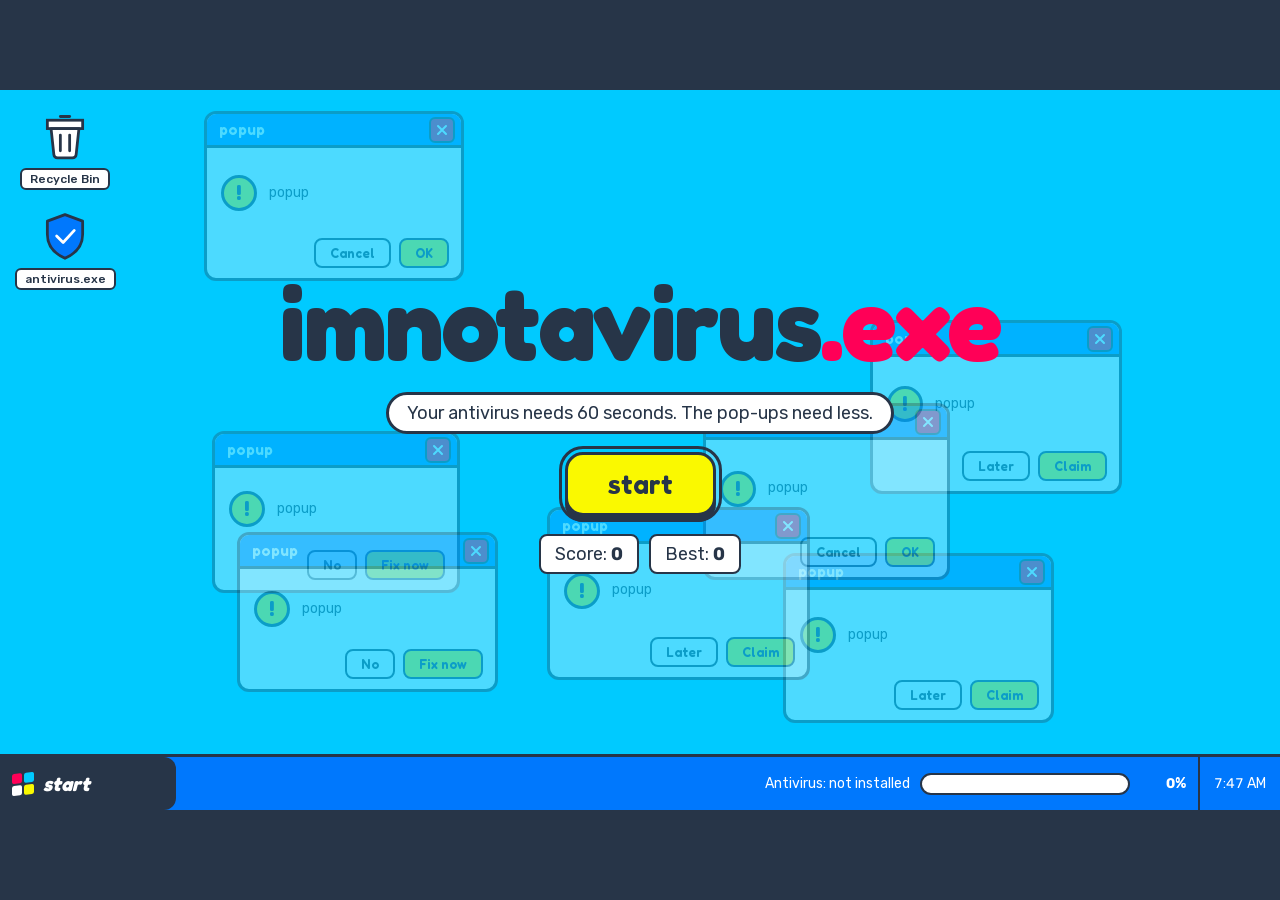
==== commit c7bdf96e: "feat: wheel moves to the taskbar, winners only, taskbar holds its state Three changes Rickey asked f" ====
--- a/index.html
+++ b/index.html
@@ -39,12 +39,7 @@
       <div class="center">
         <h1 class="title-logo">imnotavirus<span class="exe">.exe</span></h1>
         <p class="tagline">Your antivirus needs <span class="copy-seconds">60</span> seconds. The pop-ups need less.</p>
-        <button class="btn wheel" id="wheel-btn" type="button" aria-label="start">
-          <span class="wheel-track" id="wheel-track" aria-hidden="true">
-            <span>start</span>
-            <span>leaderboard</span>
-          </span>
-        </button>
+        <button class="btn" id="start-btn" type="button">start</button>
         <button class="btn small" id="board-btn" type="button">leaderboard</button>
         <div class="stats">
           <span>Score: <strong id="title-last">0</strong></span>
@@ -105,7 +100,6 @@
       <h2>Your PC ran into a problem and needs to restart.</h2>
       <p>You closed <strong id="crash-score">0</strong> pop-ups before your desktop ran out of room (best: <strong id="crash-best">0</strong>), and the antivirus was <strong id="crash-progress">0</strong>% installed.</p>
       <span class="badge" id="crash-new-best" hidden>New best</span>
-      <div class="name-slot" id="crash-name-slot"></div>
       <p class="crash-pct"><span id="crash-pct">0</span>% complete</p>
       <button class="btn" id="try-again-btn" type="button">try again</button>
     </section>
@@ -135,7 +129,12 @@
     <div id="taskbar">
       <button class="hud-start" id="start-menu" type="button" title="Pause (Esc)">
         <span class="hud-flag" aria-hidden="true"><i></i><i></i><i></i><i></i></span>
-        <span id="hud-start-label">start</span>
+        <span class="hud-wheel">
+          <span class="wheel-track" id="wheel-track" aria-hidden="true">
+            <span id="hud-start-label">start</span>
+            <span>leaderboard</span>
+          </span>
+        </span>
       </button>
       <span class="hud-av">
         <span id="hud-label">Antivirus: not installed</span>
--- a/css/base.css
+++ b/css/base.css
@@ -9,15 +9,11 @@
 
   /* Medals. Measured against --ink text: gold 7.78:1, silver 8.13:1,
      bronze 5.37:1 — all clear of 4.5:1. As fills only; each needs an --ink
-     border because the fills themselves are 1.6-2.3:1 against --paper. */
+     border because the fills themselves are 1.5-2.3:1 against --paper. */
   --gold: #FFC400;
   --silver: #C9D2DC;
   --bronze: #E09B6B;
 
-  /* Paper text on --blue is 4.11:1, under the 4.5:1 bar for normal text. This
-     deeper blue (6.84:1 with --paper) backs small print that sits on the crash
-     screen. Scoped deliberately: --blue itself is unchanged. */
-  --blue-deep: #0057BA;
 
   --line: 3px;
   --line-thin: 2px;
--- a/css/leaderboard.css
+++ b/css/leaderboard.css
@@ -88,18 +88,18 @@
 .medal-2 { background: var(--silver); }
 .medal-3 { background: var(--bronze); }
 
-.row-mine { background: rgba(0, 120, 253, 0.12); }
+/* Two distinct claims, two distinct treatments: .row-mine marks any of this
+   browser's past rows (a quiet tint, so a returning player isn't confronted
+   with a wall of old runs); .row-current marks only the run just submitted
+   (the strong one) and also carries aria-current="true". Neither relies on
+   colour alone -- both keep bold text, and .row-current adds a left border
+   so it reads even without colour vision. */
+.row-mine { background: rgba(0, 120, 253, 0.1); }
 .row-mine td { font-weight: 700; }
-.won-badge {
-  margin-left: 6px;
-  padding: 0 6px;
-  font-size: 12px;
-  font-weight: 700;
-  color: var(--ink);
-  background: var(--win);
-  border: 1px solid var(--ink);
-  border-radius: 999px;
-}
+
+.row-current { background: rgba(0, 120, 253, 0.22); }
+.row-current td { font-weight: 700; }
+.row-current td:first-child { border-left: 4px solid var(--blue); }
 
 .board-mine-pin {
   margin-top: 10px;
@@ -181,27 +181,14 @@
   font-family: var(--display);
   font-size: 18px;
 }
-/* Paper text directly on --blue is only 4.11:1, under the 4.5:1 bar for
-   normal text -- the crash screen's copy sits on --blue-deep instead, which
-   clears it at 6.84:1. */
-[data-screen="crash"] .name-entry {
-  padding: 10px 12px;
-  background: var(--blue-deep);
-  border: var(--line-thin) solid var(--ink);
-  border-radius: var(--radius);
-}
-[data-screen="crash"] .name-entry > label,
-[data-screen="crash"] .name-note,
-[data-screen="crash"] .name-placed {
-  color: var(--paper);
-}
-
-.wheel {
-  position: relative;
+/* The taskbar start button's label is a wheel: it rotates between "start" and
+   "leaderboard" on the title screen and clicking does whatever is showing. The
+   second face only takes part in layout while the wheel is running, so the
+   button isn't permanently sized to "leaderboard" during a round. */
+.hud-wheel {
+  display: block;
+  height: 28px;
   overflow: hidden;
-  min-width: 260px;
-  height: 58px;
-  padding: 0;
 }
 .wheel-track {
   display: flex;
@@ -209,18 +196,25 @@
   transition: transform 320ms cubic-bezier(0.34, 1.3, 0.64, 1);
 }
 .wheel-track > span {
-  display: grid;
-  place-items: center;
-  height: 58px;
-  line-height: 1;
-}
-.wheel-track.at-1 { transform: translateY(-58px); }
-
-/* Reduced motion: the wheel stops being a wheel and the fallback button
-   carries the second action. */
+  display: flex;
+  align-items: center;
+  height: 28px;
+  white-space: nowrap;
+}
+.wheel-track > span:nth-child(2) {
+  display: none;
+}
+.hud-start.wheeling .wheel-track > span:nth-child(2) {
+  display: flex;
+}
+.wheel-track.at-1 {
+  transform: translateY(-28px);
+}
+
 #board-btn { display: none; }
 @media (prefers-reduced-motion: reduce) {
   .wheel-track { transition: none; }
   .wheel-track.at-1 { transform: none; }
+  .hud-start.wheeling .wheel-track > span:nth-child(2) { display: none; }
   #board-btn { display: inline-flex; }
 }
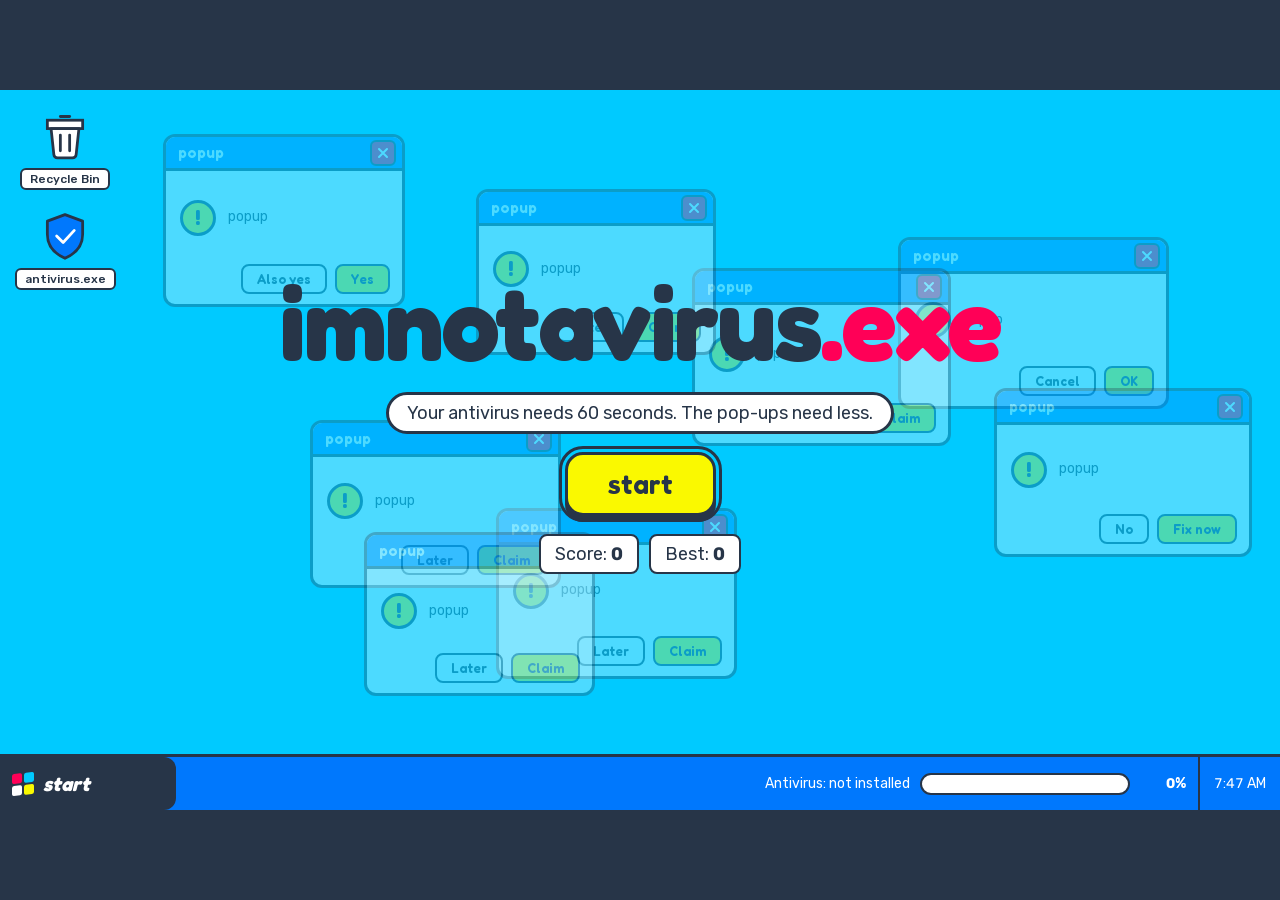
==== commit c2bf98d6: "feat: wire the leaderboard to Supabase Phase 2. js/leaderboard-local.js is replaced by js/leaderboar" ====
--- a/index.html
+++ b/index.html
@@ -161,7 +161,7 @@
   <script src="js/config.js"></script>
   <script src="js/names.js"></script>
   <script src="js/storage.js"></script>
-  <script src="js/leaderboard-local.js"></script>
+  <script src="js/leaderboard-supabase.js"></script>
   <script src="js/leaderboard.js"></script>
   <script src="js/board-ui.js"></script>
   <script src="js/name-entry.js"></script>
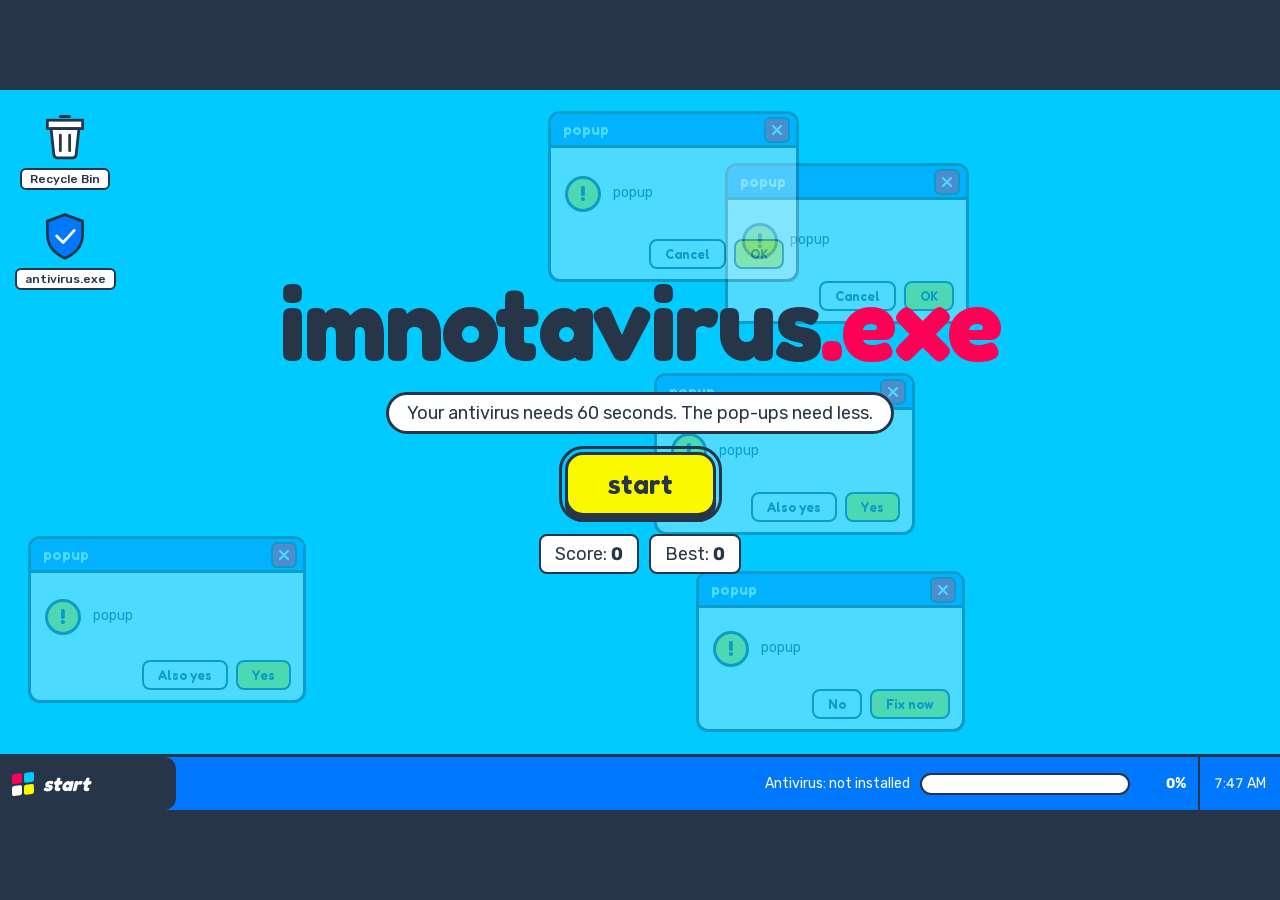
==== commit 0764d06d: "feat: sound effects, pops on the title screen, cap down to 15 Sound. js/audio.js keeps a small pool " ====
--- a/index.html
+++ b/index.html
@@ -161,6 +161,7 @@
   <script src="js/config.js"></script>
   <script src="js/names.js"></script>
   <script src="js/storage.js"></script>
+  <script src="js/audio.js"></script>
   <script src="js/leaderboard-supabase.js"></script>
   <script src="js/leaderboard.js"></script>
   <script src="js/board-ui.js"></script>
--- a/css/desktop.css
+++ b/css/desktop.css
@@ -52,7 +52,7 @@
   display: flex;
   align-items: center;
   gap: 9px;
-  padding: 0 22px 0 12px;
+  padding: 0 14px 0 12px;
   background: var(--ink);
   color: var(--paper);
   border: 0;
--- a/css/leaderboard.css
+++ b/css/leaderboard.css
@@ -187,7 +187,14 @@
    button isn't permanently sized to "leaderboard" during a round. */
 .hud-wheel {
   display: block;
-  height: 28px;
+  height: 34px;
+  /* overflow:hidden clips both axes, and the clip box hugs the text exactly --
+     so the lean on an italic word's last glyph was being shaved off, which read
+     as "resume" and "leaderboard" being cut short. Clipping happens at the
+     padding edge, so this buys the ink room on the right while keeping the
+     vertical clip the wheel actually needs. The button's own right padding is
+     reduced by the same amount so it doesn't get wider. */
+  padding-right: 8px;
   overflow: hidden;
 }
 .wheel-track {
@@ -198,7 +205,7 @@
 .wheel-track > span {
   display: flex;
   align-items: center;
-  height: 28px;
+  height: 34px;
   white-space: nowrap;
 }
 .wheel-track > span:nth-child(2) {
@@ -208,7 +215,7 @@
   display: flex;
 }
 .wheel-track.at-1 {
-  transform: translateY(-28px);
+  transform: translateY(-34px);
 }
 
 #board-btn { display: none; }
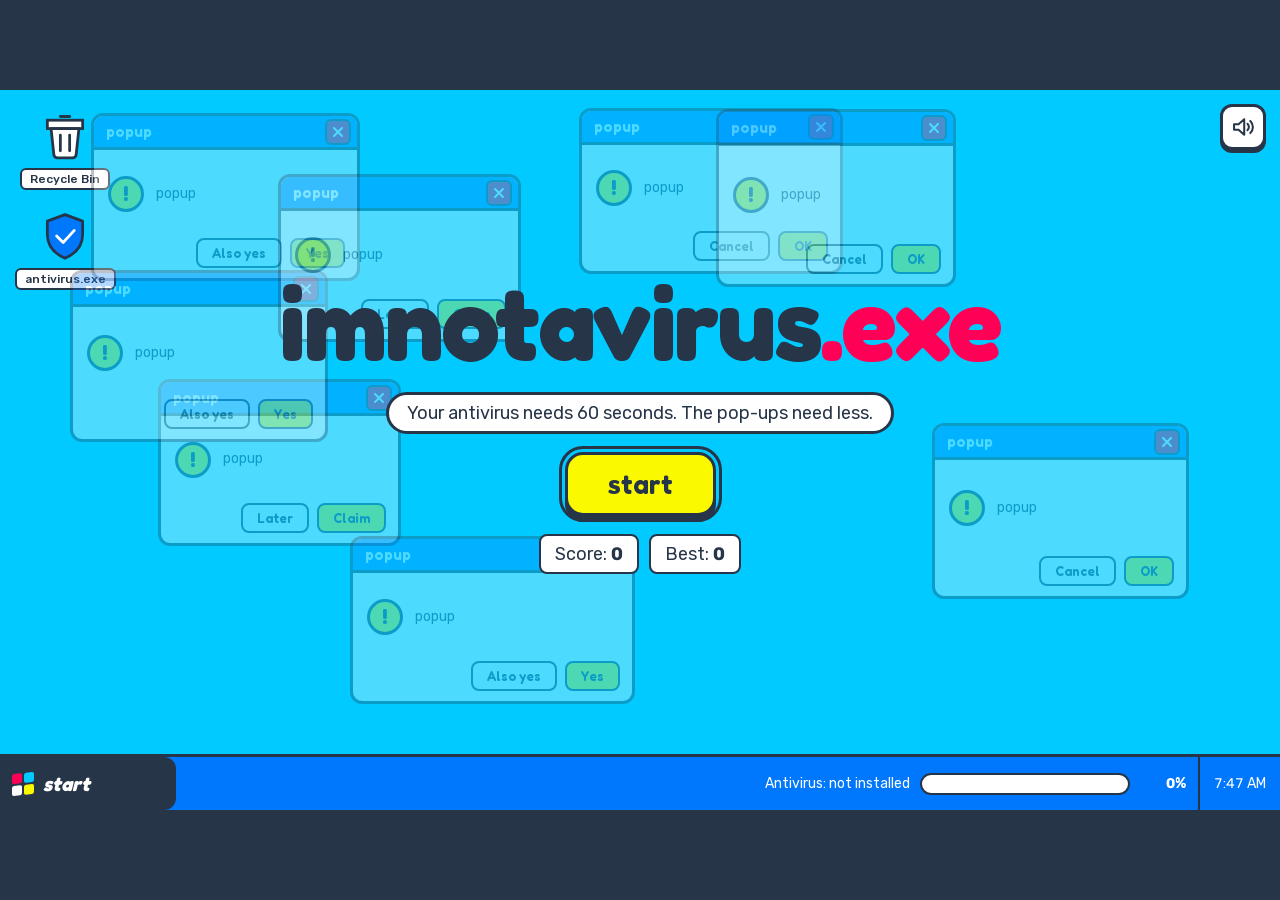
==== commit e7cc4cad: "feat: trimmed error sound, title music, and a mute toggle Error sound. Rickey's trimmed recording re" ====
--- a/index.html
+++ b/index.html
@@ -155,6 +155,15 @@
       <p class="name-placed" id="name-placed" hidden></p>
     </form>
 
+    <button class="sound-toggle" id="sound-toggle" type="button" aria-label="Mute sound" aria-pressed="false">
+      <svg viewBox="0 0 32 32" width="26" height="26" aria-hidden="true">
+        <path d="M5 12.5h5.5l7-6v19l-7-6H5z" fill="var(--paper)" stroke="var(--ink)" stroke-width="2.5" stroke-linejoin="round"/>
+        <path class="sound-waves" d="M21.5 12a5.5 5.5 0 0 1 0 8M25 8.5a10.5 10.5 0 0 1 0 15" fill="none" stroke="var(--ink)" stroke-width="2.5" stroke-linecap="round"/>
+        <path class="sound-slash" d="M5 27L27 5" fill="none" stroke="var(--paper)" stroke-width="7" stroke-linecap="round"/>
+        <path class="sound-slash" d="M5 27L27 5" fill="none" stroke="var(--err)" stroke-width="3.5" stroke-linecap="round"/>
+      </svg>
+    </button>
+
     <pre id="debug" hidden></pre>
   </div>
 
--- a/css/base.css
+++ b/css/base.css
@@ -54,7 +54,7 @@
 
 #debug {
   position: absolute;
-  top: 12px;
+  top: 74px;
   right: 12px;
   z-index: 10;
   margin: 0;
--- a/css/desktop.css
+++ b/css/desktop.css
@@ -130,3 +130,46 @@
   border-left: var(--line-thin) solid var(--ink);
   font-size: 14px;
 }
+
+/* Sound toggle, top right. Sits above pop-ups (1), screens (2), the taskbar
+   (3) and the crash screen (5) so it can be reached from every phase, and
+   below the debug overlay (10). js/popups.js keeps pop-ups from spawning
+   underneath it -- otherwise a top-right pop-up's close button lands exactly
+   here, and the player mutes the game instead of closing it. */
+.sound-toggle {
+  position: absolute;
+  top: 14px;
+  right: 14px;
+  z-index: 8;
+  width: 46px;
+  height: 46px;
+  display: grid;
+  place-items: center;
+  padding: 0;
+  background: var(--paper);
+  border: var(--line) solid var(--ink);
+  border-radius: var(--radius);
+  box-shadow: 0 calc(var(--press) / 2) 0 var(--ink);
+  cursor: pointer;
+  transition: transform 60ms linear, box-shadow 60ms linear, background 100ms linear;
+}
+.sound-toggle:hover {
+  background: var(--warn);
+}
+.sound-toggle:active {
+  transform: translateY(calc(var(--press) / 2));
+  box-shadow: 0 0 0 var(--ink);
+}
+.sound-toggle:focus-visible {
+  outline: var(--line) solid var(--ink);
+  outline-offset: var(--line);
+}
+.sound-toggle .sound-slash {
+  display: none;
+}
+.sound-toggle[aria-pressed="true"] .sound-slash {
+  display: inline;
+}
+.sound-toggle[aria-pressed="true"] .sound-waves {
+  display: none;
+}
